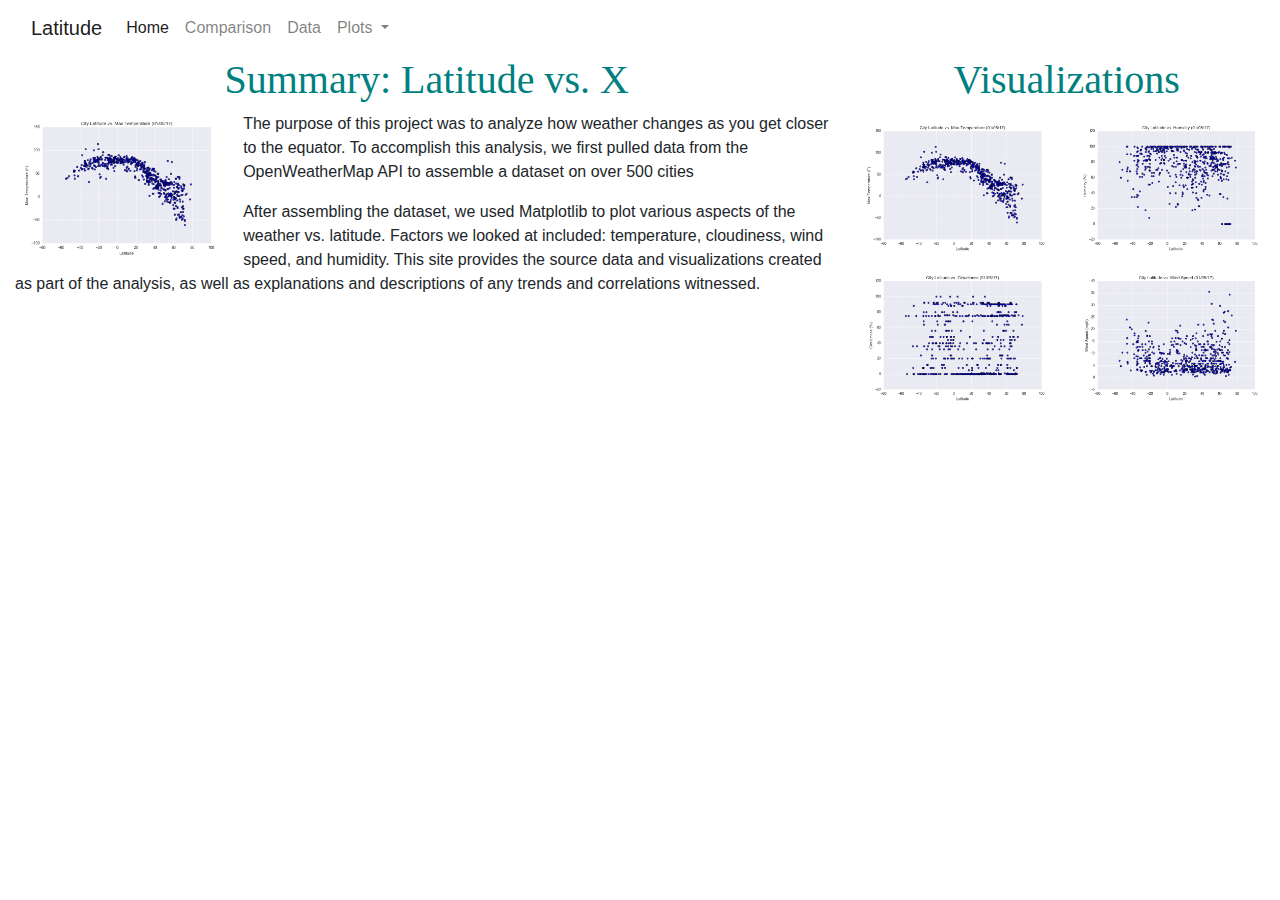
==== Comparison.html @ c8a34735 "new" ====
<!DOCTYPE html>
<html lang="en">
<head>
    <meta charset="UTF-8">
    <meta name="viewport" content="width=device-width, initial-scale=1.0">
    <title>Document</title>

    <link href="https://cdn.jsdelivr.net/npm/bootstrap@5.0.0-beta2/dist/css/bootstrap.min.css" rel="stylesheet" integrity="sha384-BmbxuPwQa2lc/FVzBcNJ7UAyJxM6wuqIj61tLrc4wSX0szH/Ev+nYRRuWlolflfl" crossorigin="anonymous">

    <link rel="stylesheet" href="https://stackpath.bootstrapcdn.com/bootstrap/4.3.1/css/bootstrap.min.css" integrity="sha384-ggOyR0iXCbMQv3Xipma34MD+dH/1fQ784/j6cY/iJTQUOhcWr7x9JvoRxT2MZw1T" crossorigin="anonymous">
    <link rel="stylesheet" type="text/css" href="style.css">

    <style>
      h1 { 
        font-family: Georgia;
        color:teal;
        text-align:center;
      }

      .row {
        background-color: rgba(255, 255, 255, 0.877);

      }



    </style>
</head>
<body>

  <nav class="navbar navbar-expand-lg navbar-light">
    <div class="container-fluid">
      <a class="navbar-brand" href="#">Latitude</a>
      <button class="navbar-toggler" type="button" data-bs-toggle="collapse" data-bs-target="#navbarNavDropdown" aria-controls="navbarNavDropdown" aria-expanded="false" aria-label="Toggle navigation">
        <span class="navbar-toggler-icon"></span>
      </button>
      <div class="collapse navbar-collapse" id="navbarNavDropdown">
        <ul class="navbar-nav">
          <li class="nav-item">
            <a class="nav-link active" aria-current="page" href="index.html">Home</a>
          </li>
          <li class="nav-item">
            <a class="nav-link" href="Comparison.html">Comparison</a>
          </li>
          <li class="nav-item">
            <a class="nav-link" href="Data.html">Data</a>
          </li>
          <li class="nav-item dropdown">
            <a class="nav-link dropdown-toggle" href="#" id="navbarDropdownMenuLink" role="button" data-bs-toggle="dropdown" aria-expanded="false">
              Plots
            </a>
            <ul class="dropdown-menu" aria-labelledby="navbarDropdownMenuLink">
              <li><a class="dropdown-item" href="Resources/assets/images/Fig1.png">Fig. 1</a></li>
              <li><a class="dropdown-item" href="Resources/assets/images/Fig2.png">Fig. 2</a></li>
              <li><a class="dropdown-item" href="Resources/assets/images/Fig3.png">Fig. 3</a></li>
              <li><a class="dropdown-item" href="Resources/assets/images/Fig4.png">Fig. 4</a></li>
            </ul>
          </li>
        </ul>
      </div>
    </div>
  </nav>
  
  <div class="container-fluid bg-light">
        <div class="row">
        <div class="col-md-8">
        
          <h1>Summary: Latitude vs. X</h1>
    
          <img src= "Resources/assets/images/Fig1.png" class="float-left" style="height:150px;margin-right:10px">
          <p>The purpose of this project was to analyze how weather changes as you get closer to the equator. To accomplish this analysis, we first pulled data from the OpenWeatherMap API to assemble a dataset on over 500 cities</p>
          <p>After assembling the dataset, we used Matplotlib to plot various aspects of the weather vs. latitude. Factors we looked at included: temperature, cloudiness, wind speed, and humidity. This site provides the source data and visualizations created as part of the analysis, as well as explanations and descriptions of any trends and correlations witnessed.</p>
        </div>
         <div class="col-md-4">
        <h1>Visualizations</h1>

        <div class="row">
          <div class="column">
            <img src="Resources/assets/images/Fig1.png" alt="Fig. 1" style="width:100%">
          </div>
          <div class="column">
            <img src="Resources/assets/images/Fig2.png" alt="Fig. 2" style="width:100%">
          </div>
        </div>
        <div class= "row">
          <div class="column">
            <img src="Resources/assets/images/Fig3.png" alt="Fig. 3" style="width:100%">
          </div>
          <div class="column">
            <img src="Resources/assets/images/Fig4.png" alt="Fig. 4" style="width:100%">
          </div>
        </div>

</div>

</div>
    <script src="https://cdn.jsdelivr.net/npm/bootstrap@5.0.0-beta2/dist/js/bootstrap.bundle.min.js" integrity="sha384-b5kHyXgcpbZJO/tY9Ul7kGkf1S0CWuKcCD38l8YkeH8z8QjE0GmW1gYU5S9FOnJ0" crossorigin="anonymous"></script>


  
</body>
</html>
---- style.css ----
/* Three image containers (use 25% for four, and 50% for two, etc) */
.column {
  float: left;
  width: 50%;
  padding: 5px;
}
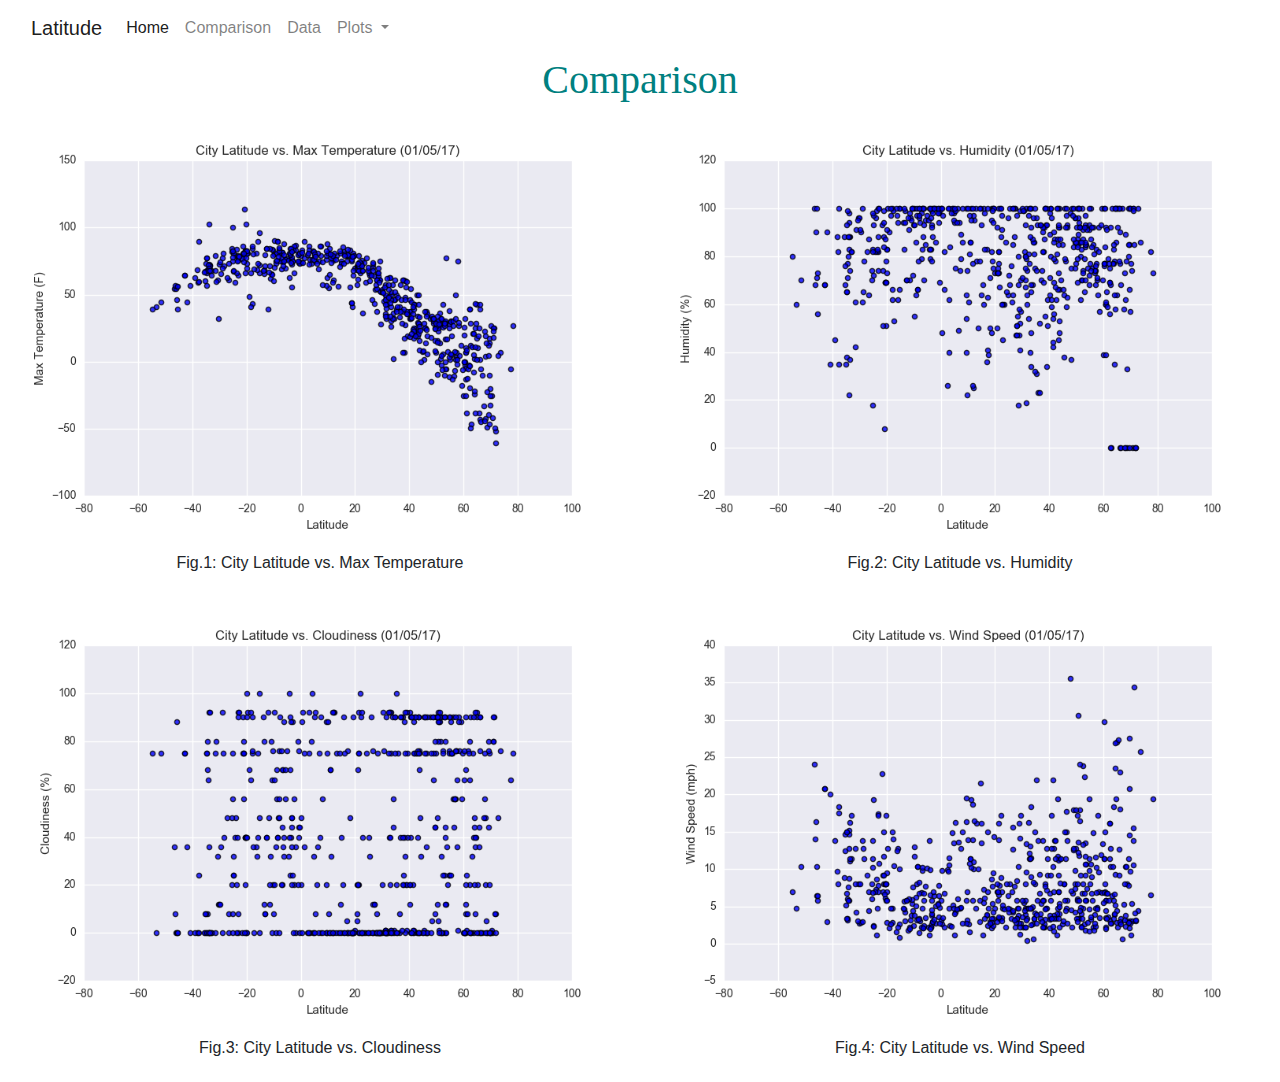
==== commit 4b930959: "new" ====
--- a/Comparison.html
+++ b/Comparison.html
@@ -22,6 +22,11 @@
 
       }
 
+      figcaption {
+        font-family: arial;
+        padding: 1px;
+        text-align: center;
+      }
 
 
     </style>
@@ -63,33 +68,39 @@
   
   <div class="container-fluid bg-light">
         <div class="row">
-        <div class="col-md-8">
+        <div class="col-md-12">
         
-          <h1>Summary: Latitude vs. X</h1>
+          <h1>Comparison</h1>
     
-          <img src= "Resources/assets/images/Fig1.png" class="float-left" style="height:150px;margin-right:10px">
-          <p>The purpose of this project was to analyze how weather changes as you get closer to the equator. To accomplish this analysis, we first pulled data from the OpenWeatherMap API to assemble a dataset on over 500 cities</p>
-          <p>After assembling the dataset, we used Matplotlib to plot various aspects of the weather vs. latitude. Factors we looked at included: temperature, cloudiness, wind speed, and humidity. This site provides the source data and visualizations created as part of the analysis, as well as explanations and descriptions of any trends and correlations witnessed.</p>
-        </div>
-         <div class="col-md-4">
-        <h1>Visualizations</h1>
-
-        <div class="row">
-          <div class="column">
-            <img src="Resources/assets/images/Fig1.png" alt="Fig. 1" style="width:100%">
+          <div class="row">
+            <div class="column">
+              <figure>
+                <img src="Resources/assets/images/Fig1.png" alt="Fig. 1" style="width:100%">
+                <figcaption>Fig.1: City Latitude vs. Max Temperature</figcaption>
+              </figure>
+              
+            </div>
+            <div class="column">
+              <figure>
+                <img src="Resources/assets/images/Fig2.png" alt="Fig. 1" style="width:100%">
+                <figcaption>Fig.2: City Latitude vs. Humidity</figcaption>
+              </figure>
+            </div>
           </div>
-          <div class="column">
-            <img src="Resources/assets/images/Fig2.png" alt="Fig. 2" style="width:100%">
+          <div class= "row">
+            <div class="column">
+              <figure>
+                <img src="Resources/assets/images/Fig3.png" alt="Fig. 1" style="width:100%">
+                <figcaption>Fig.3: City Latitude vs. Cloudiness </figcaption>
+              </figure>
+            </div>
+            <div class="column">
+              <figure>
+                <img src="Resources/assets/images/Fig4.png" alt="Fig. 1" style="width:100%">
+                <figcaption>Fig.4: City Latitude vs. Wind Speed</figcaption>
+              </figure>
+            </div>
           </div>
-        </div>
-        <div class= "row">
-          <div class="column">
-            <img src="Resources/assets/images/Fig3.png" alt="Fig. 3" style="width:100%">
-          </div>
-          <div class="column">
-            <img src="Resources/assets/images/Fig4.png" alt="Fig. 4" style="width:100%">
-          </div>
-        </div>
 
 </div>
 
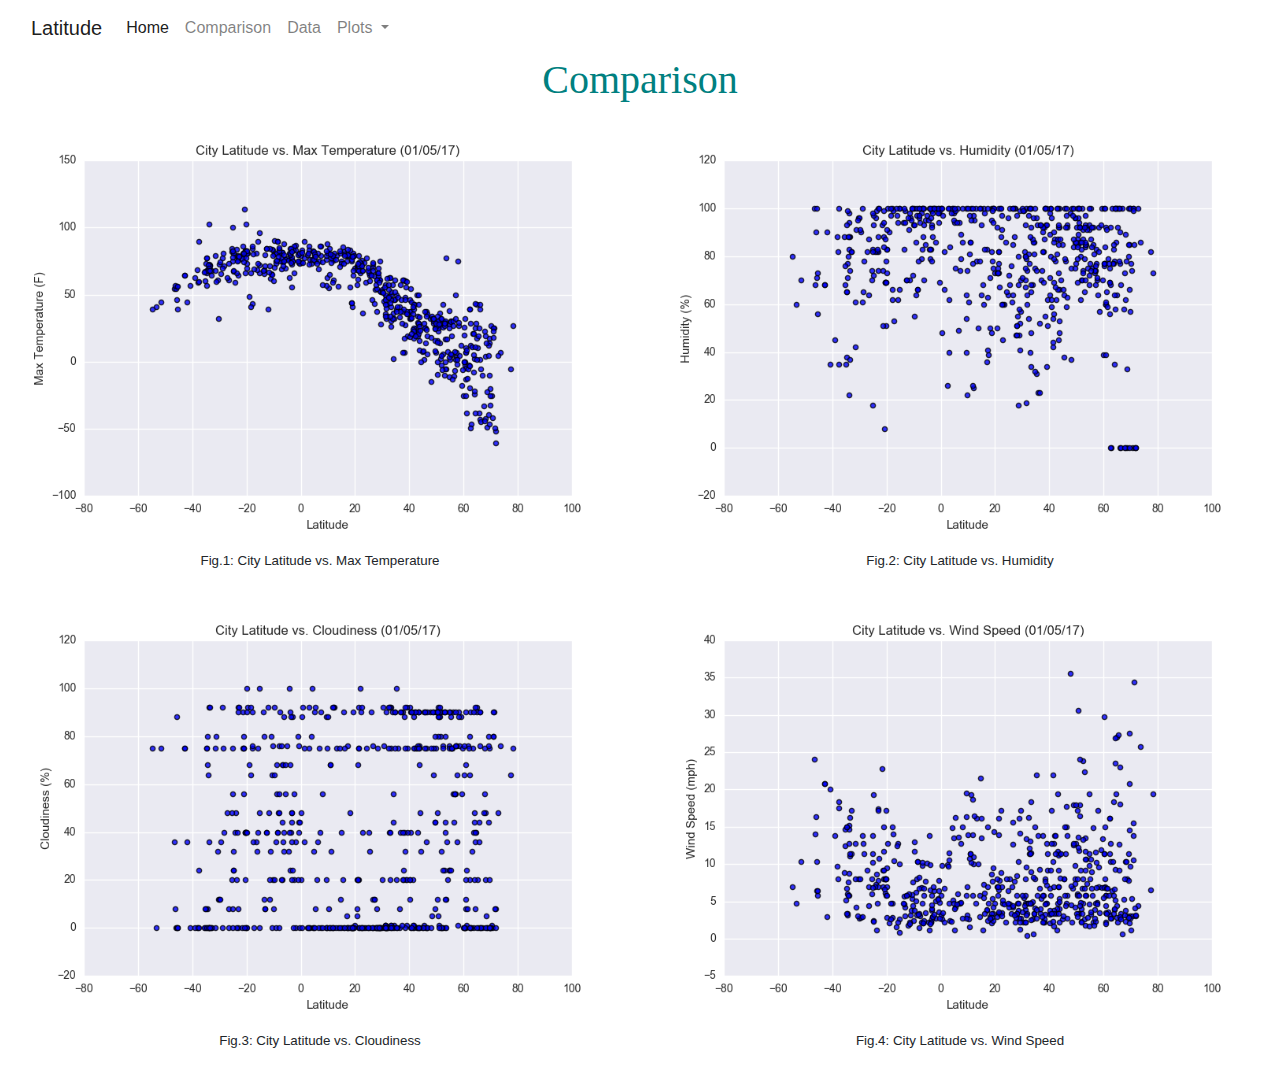
==== commit 37569b07: "caption" ====
--- a/Comparison.html
+++ b/Comparison.html
@@ -12,7 +12,7 @@
 
     <style>
       h1 { 
-        font-family: Georgia;
+        font-family: san-serif;
         color:teal;
         text-align:center;
       }
@@ -23,8 +23,8 @@
       }
 
       figcaption {
-        font-family: arial;
-        padding: 1px;
+        font-size: smaller;
+        padding: 0.5px;
         text-align: center;
       }
 
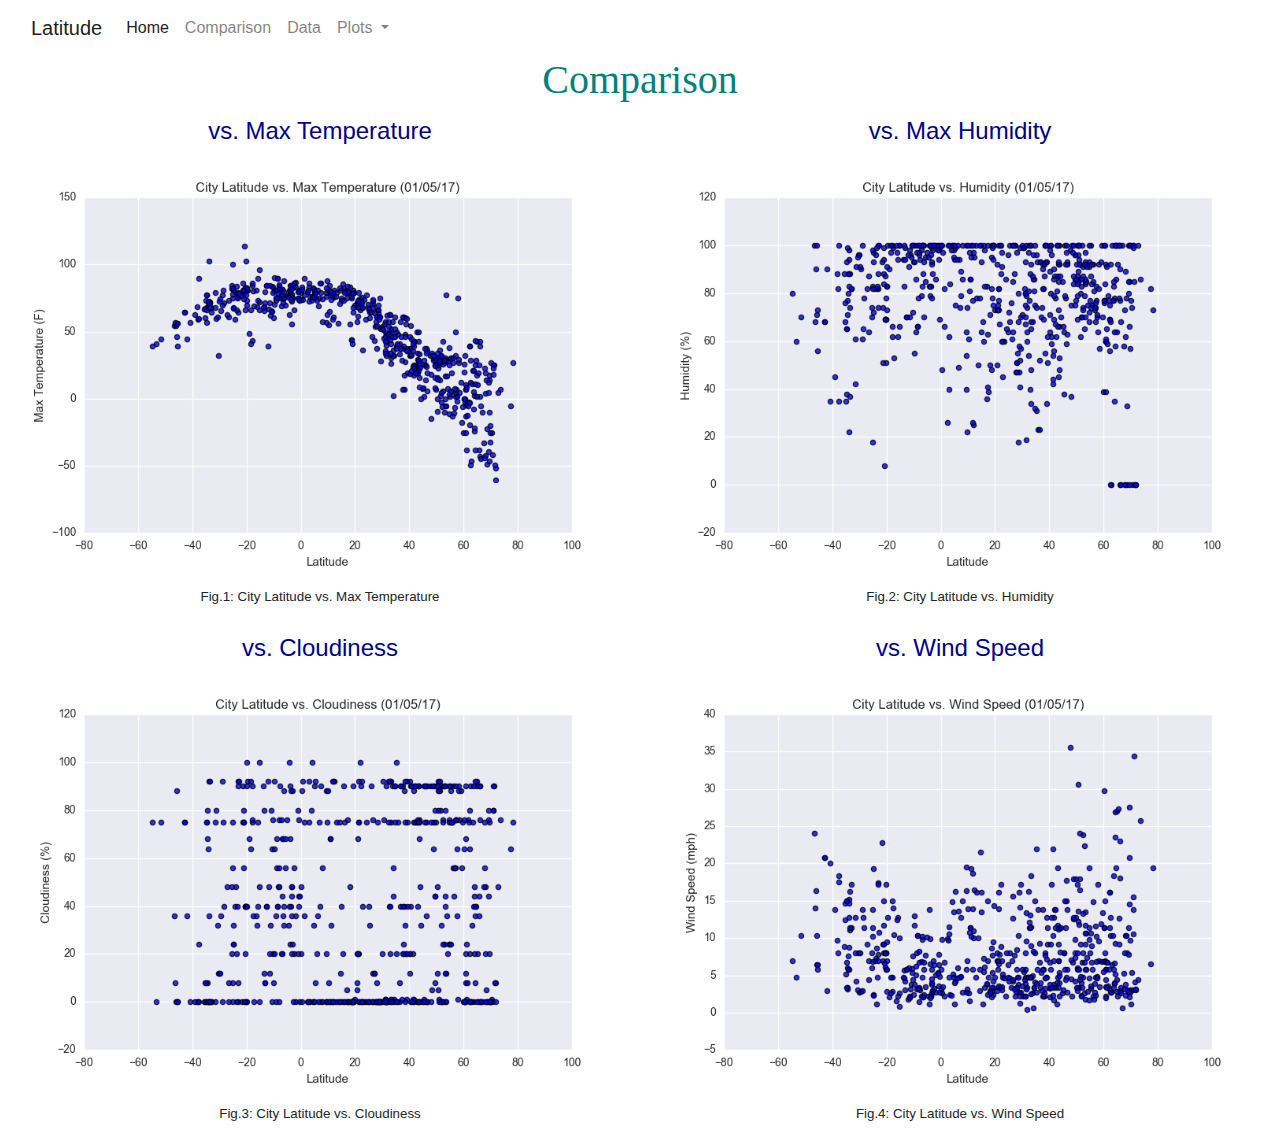
==== commit 6cf7a31d: "new" ====
--- a/Comparison.html
+++ b/Comparison.html
@@ -14,6 +14,12 @@
       h1 { 
         font-family: san-serif;
         color:teal;
+        text-align:center;
+      }
+
+      h2 { 
+        font-size:x-large;
+        color:darkblue;
         text-align:center;
       }
 
@@ -55,10 +61,10 @@
               Plots
             </a>
             <ul class="dropdown-menu" aria-labelledby="navbarDropdownMenuLink">
-              <li><a class="dropdown-item" href="Resources/assets/images/Fig1.png">Fig. 1</a></li>
-              <li><a class="dropdown-item" href="Resources/assets/images/Fig2.png">Fig. 2</a></li>
-              <li><a class="dropdown-item" href="Resources/assets/images/Fig3.png">Fig. 3</a></li>
-              <li><a class="dropdown-item" href="Resources/assets/images/Fig4.png">Fig. 4</a></li>
+              <li><a class="dropdown-item" href="Resources/assets/images/Fig1.png">Max Temperature</a></li>
+              <li><a class="dropdown-item" href="Resources/assets/images/Fig2.png">Humidity</a></li>
+              <li><a class="dropdown-item" href="Resources/assets/images/Fig3.png">Cloudiness</a></li>
+              <li><a class="dropdown-item" href="Resources/assets/images/Fig4.png">Wind Speed</a></li>
             </ul>
           </li>
         </ul>
@@ -74,6 +80,7 @@
     
           <div class="row">
             <div class="column">
+              <h2>vs. Max Temperature</h2>
               <figure>
                 <img src="Resources/assets/images/Fig1.png" alt="Fig. 1" style="width:100%">
                 <figcaption>Fig.1: City Latitude vs. Max Temperature</figcaption>
@@ -81,6 +88,7 @@
               
             </div>
             <div class="column">
+              <h2>vs. Max Humidity</h2>
               <figure>
                 <img src="Resources/assets/images/Fig2.png" alt="Fig. 1" style="width:100%">
                 <figcaption>Fig.2: City Latitude vs. Humidity</figcaption>
@@ -89,12 +97,14 @@
           </div>
           <div class= "row">
             <div class="column">
+              <h2>vs. Cloudiness</h2>
               <figure>
                 <img src="Resources/assets/images/Fig3.png" alt="Fig. 1" style="width:100%">
                 <figcaption>Fig.3: City Latitude vs. Cloudiness </figcaption>
               </figure>
             </div>
             <div class="column">
+              <h2>vs. Wind Speed</h2>
               <figure>
                 <img src="Resources/assets/images/Fig4.png" alt="Fig. 1" style="width:100%">
                 <figcaption>Fig.4: City Latitude vs. Wind Speed</figcaption>
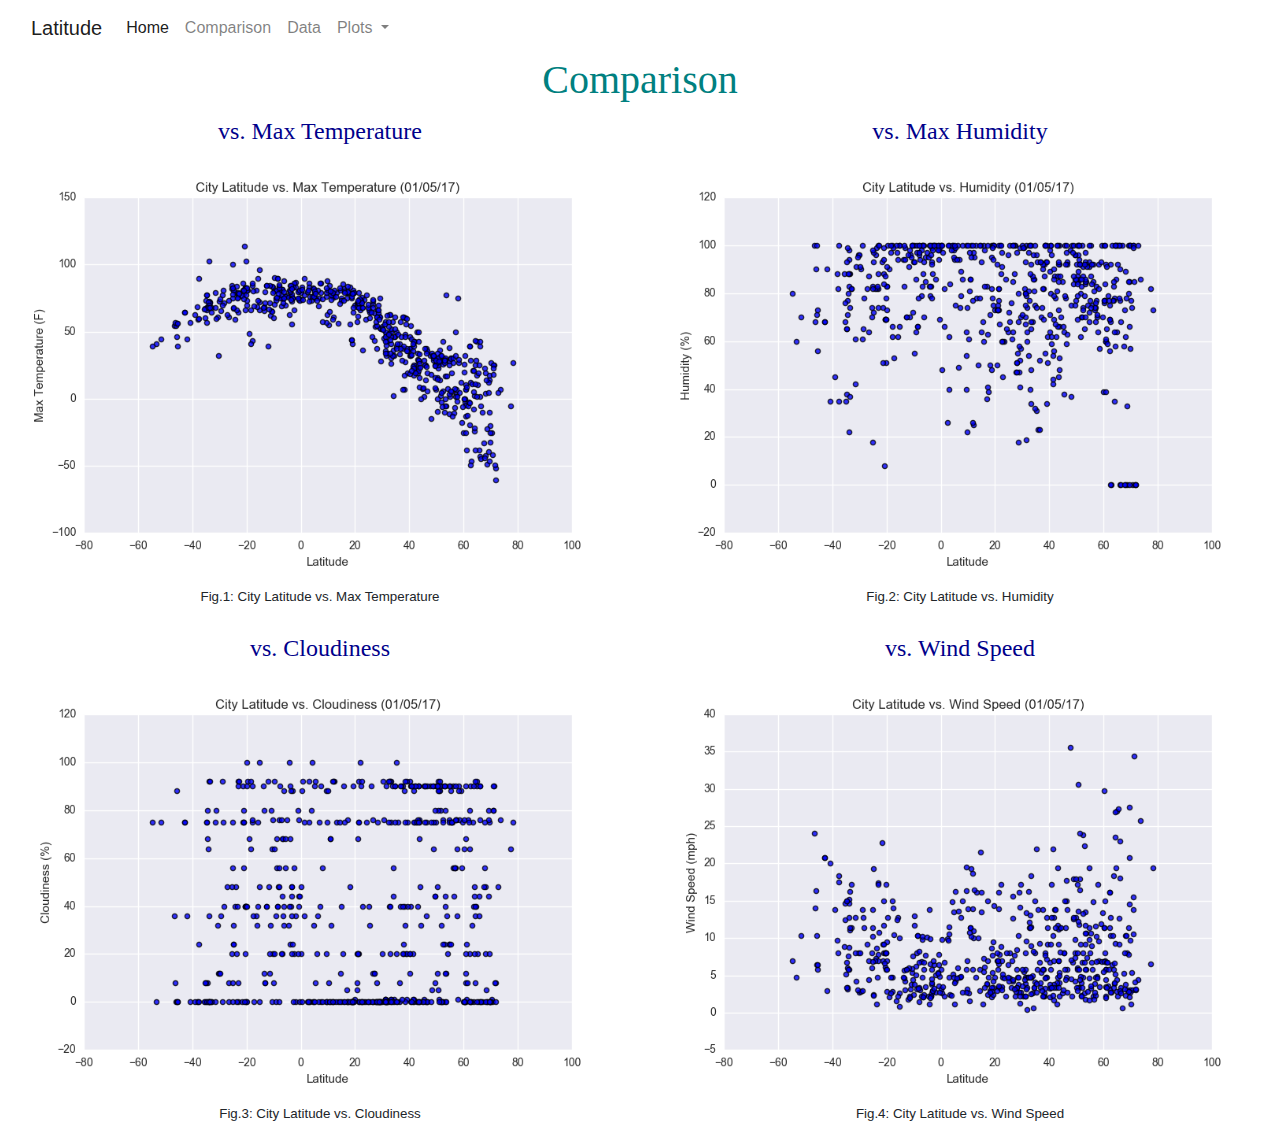
==== commit 47239e34: "font" ====
--- a/Comparison.html
+++ b/Comparison.html
@@ -18,6 +18,7 @@
       }
 
       h2 { 
+        font-family: san-serif;
         font-size:x-large;
         color:darkblue;
         text-align:center;
